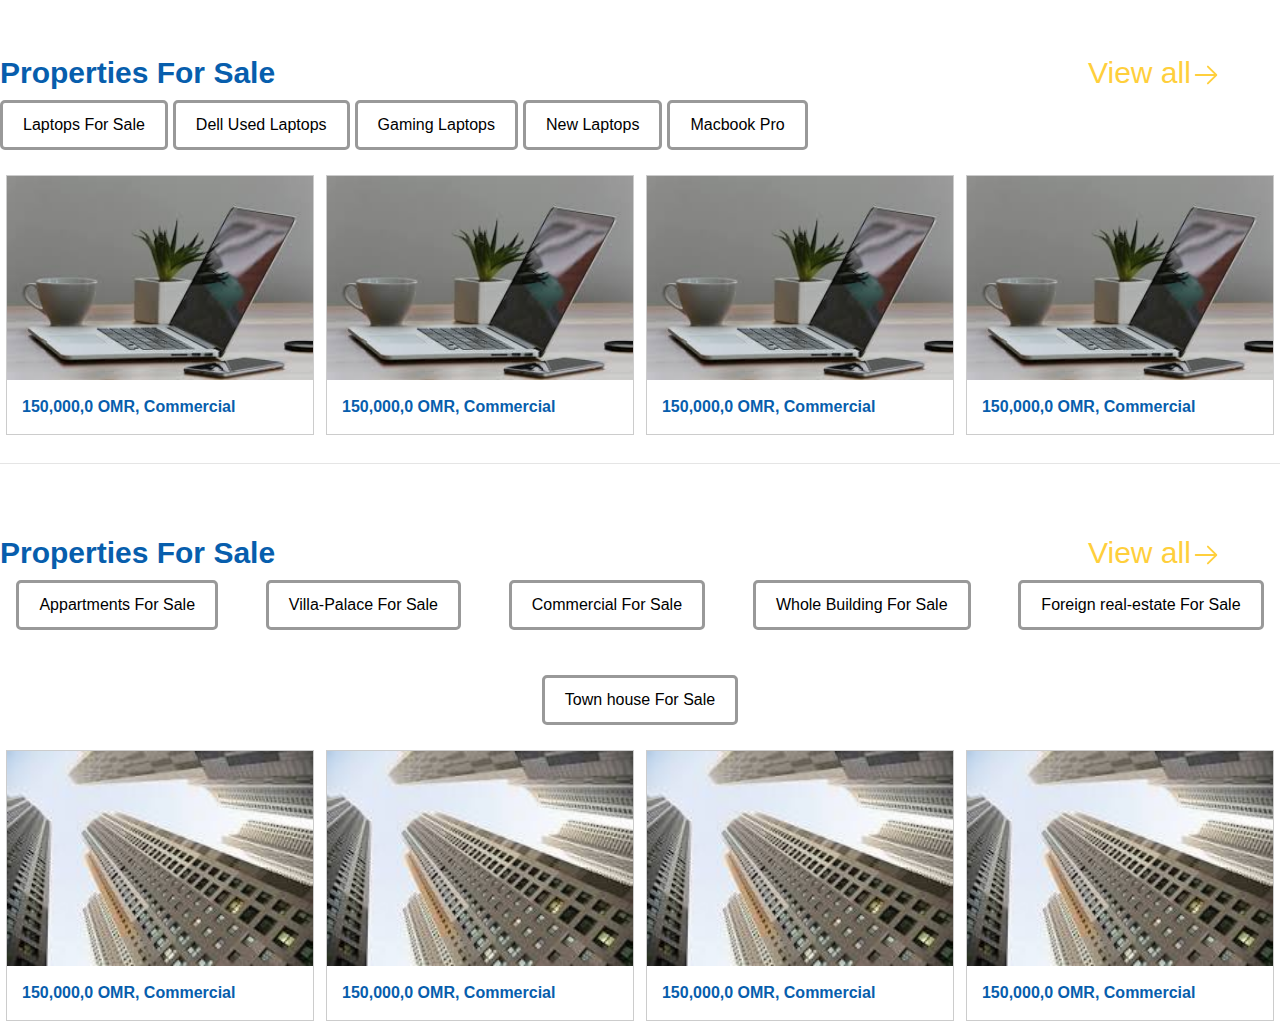
==== page1.html @ af8d867c "Added my project" ====
<!DOCTYPE html>
<html lang="en">
    <meta charset="UTF-8">
    <meta name="viewport" content="width=device-width, initial-scale=1.0">
    <title>E-Commerce</title>
    <link href="https://stackpath.bootstrapcdn.com/bootstrap/4.5.2/css/bootstrap.min.css" rel="stylesheet">
    <link rel="stylesheet" href="style1.css">
    <head>
<body>

    <div class="top-nav-page1">
        <div class="sale-all-div">
            <div id="div1">Properties For Sale</div>
            <div id="div2">View all<svg xmlns="http://www.w3.org/2000/svg" width="1em" height="1em" viewBox="0 0 256 256"><path fill="currentColor" d="m221.66 133.66l-72 72a8 8 0 0 1-11.32-11.32L196.69 136H40a8 8 0 0 1 0-16h156.69l-58.35-58.34a8 8 0 0 1 11.32-11.32l72 72a8 8 0 0 1 0 11.32"/></svg></div>
        </div>
    </div>
    
    
    <div class="letterlist">
      <a href="/list/A"> Laptops For Sale</a>
      <a href="/list/B">Dell Used Laptops</a>
      <a href="/list/C">Gaming Laptops</a>
      <a href="/list/D">New Laptops</a>
      <a href="/list/E">Macbook Pro</a>
      
    
    </div>
    
    
    <div class="responsive">
      <div class="gallery">
        <a target="_blank" href="laptop2.jpg">
          <img src="laptop2.jpg" alt="Cinque Terre" width="600" height="400">
        </a>
        <div class="desc">150,000,0 OMR, Commercial</div>
      </div>
    </div>
    
    
    <div class="responsive">
      <div class="gallery">
        <a target="_blank" href="laptop2.jpg">
          <img src="laptop2.jpg" alt="Forest" width="600" height="400">
        </a>
        <div class="desc">150,000,0 OMR, Commercial</div>
      </div>
    </div>
    
    <div class="responsive">
      <div class="gallery">
        <a target="_blank" href="laptop2.jpg">
          <img src="laptop2.jpg"  width="600" height="400">
        </a>
        <div class="desc">150,000,0 OMR, Commercial</div>
      </div>
    </div>
    
    <div class="responsive">
      <div class="gallery">
        <a target="_blank" href="laptop2.jpg">
          <img src="laptop2.jpg" width="600" height="400">
        </a>
        <div class="desc">150,000,0 OMR, Commercial</div>
      </div>
    </div>
    
    <div class="clearfix"></div>
    
    <div style="padding:6px;">
      </div>
      <hr>

      <div class="top-nav-page1">
        <div class="sale-all-div">
            <div id="diva">Properties For Sale</div>
            <div id="divb">View all<svg xmlns="http://www.w3.org/2000/svg" width="1em" height="1em" viewBox="0 0 256 256"><path fill="currentColor" d="m221.66 133.66l-72 72a8 8 0 0 1-11.32-11.32L196.69 136H40a8 8 0 0 1 0-16h156.69l-58.35-58.34a8 8 0 0 1 11.32-11.32l72 72a8 8 0 0 1 0 11.32"/></svg></div>
        </div>
    </div>
    
    
    
      <div class="letterlist1">
        <a href="/list/A"> Appartments For Sale</a>
        <a href="/list/B">Villa-Palace For Sale</a>
        <a href="/list/C">Commercial For Sale</a>
        <a href="/list/D">Whole Building For Sale</a>
        <a href="/list/E">Foreign real-estate For Sale</a>
        <a href="/list/F">Town house For Sale</a>
      
      </div>
      
      
      <div class="responsive">
        <div class="gallery">
          <a target="_blank" href="property.jpg">
            <img src="property.jpg" alt="Cinque Terre" width="600" height="400">
          </a>
          <div class="desc">150,000,0 OMR, Commercial</div>
        </div>
      </div>
      
      
      <div class="responsive">
        <div class="gallery">
          <a target="_blank" href="property.jpg">
            <img src="property.jpg" alt="Forest" width="600" height="400">
          </a>
          <div class="desc">150,000,0 OMR, Commercial</div>
        </div>
      </div>
      
      <div class="responsive">
        <div class="gallery">
          <a target="_blank" href="property.jpg">
            <img src="property.jpg"  width="600" height="400">
          </a>
          <div class="desc">150,000,0 OMR, Commercial</div>
        </div>
      </div>
      
      <div class="responsive">
        <div class="gallery">
          <a target="_blank" href="property.jpg">
            <img src="property.jpg" width="600" height="400">
          </a>
          <div class="desc">150,000,0 OMR, Commercial</div>
        </div>
      </div>
      
      <div class="clearfix"></div>
      
      <div style="padding:6px;">
        </div>
      
      
</head>
</body>
</html>
---- style1.css ----
div.gallery {
    border: 1px solid #ccc;
  }
  
  div.gallery:hover {
    border: 1px solid #1a1919;
  }
  
  div.gallery img {
    width: 100%;
    height: auto;

  }
  
  div.desc {
    padding: 15px;
    text-align: left;
    color: #075ead;
    font-weight: bold;
  }
  
  * {
    box-sizing: border-box;
  }
  
  .responsive {
    padding: 0 6px;
    float: left;
    width: 24.99999%;
  }
  
  @media only screen and (max-width: 700px) {
    .responsive {
      width: 49.99999%;
      margin: 6px 0;
    }
  }
  
  @media only screen and (max-width: 500px) {
    .responsive {
      width: 100%;
    }
  }
  
  .clearfix:after {
    content: "";
    display: table;
    clear: both;
  }
  
  
  
  .letterlist {
    display: flex;
    flex-wrap: wrap;
    gap: 5px;
    justify-content: flex-start;
    
  }
  
  .letterlist a {
      margin-bottom: 25px;
      margin-top: 5px;
      color:black;
      padding: 10px 20px;
      background: white;
      font-size:16px;
      font-weight: lighter;
      border:solid #999999;
      border-radius: 5px;
  }
  
  #div1{
    justify-content: left;
    color: #075ead;
    font-weight: bold;
    width: 33.33%;
    float: left;
    font-size: 30px;
    margin-top: 50px;
  
  
  }
  #div2{
    justify-content: right;
    color: #ffcf3c;
    font-weight: lighter;
    width: 15%;
    float: right;
    font-size: 30px;
    margin-top: 50px;
  }
  
  .letterlist1 {
    display: flex;
    flex-wrap: wrap;
    gap: 15px;
    justify-content: space-around;
    
  }
  
  .letterlist1 a {
      margin-bottom: 25px;
      margin-top: 5px;
      color:black;
      padding: 10px 20px;
      background: white;
      font-size:16px;
      font-weight: lighter;
      border:solid #999999;
      border-radius: 5px;
  }


  .top-nav-page1{
    display: flex;
    flex-direction: column;
  }


  .sale-all-div{
    display: flex;
    flex-direction: row;
    justify-content: space-between;
    flex-grow: 1;
  }


  #diva{
    justify-content: left;
    color: #075ead;
    font-weight: bold;
    width: 33.33%;
    float: left;
    font-size: 30px;
    margin-top: 50px;
  
  
  }
  #divb{
    justify-content: right;
    color: #ffcf3c;
    font-weight: lighter;
    width: 15%;
    float: right;
    font-size: 30px;
    margin-top: 50px;
  }
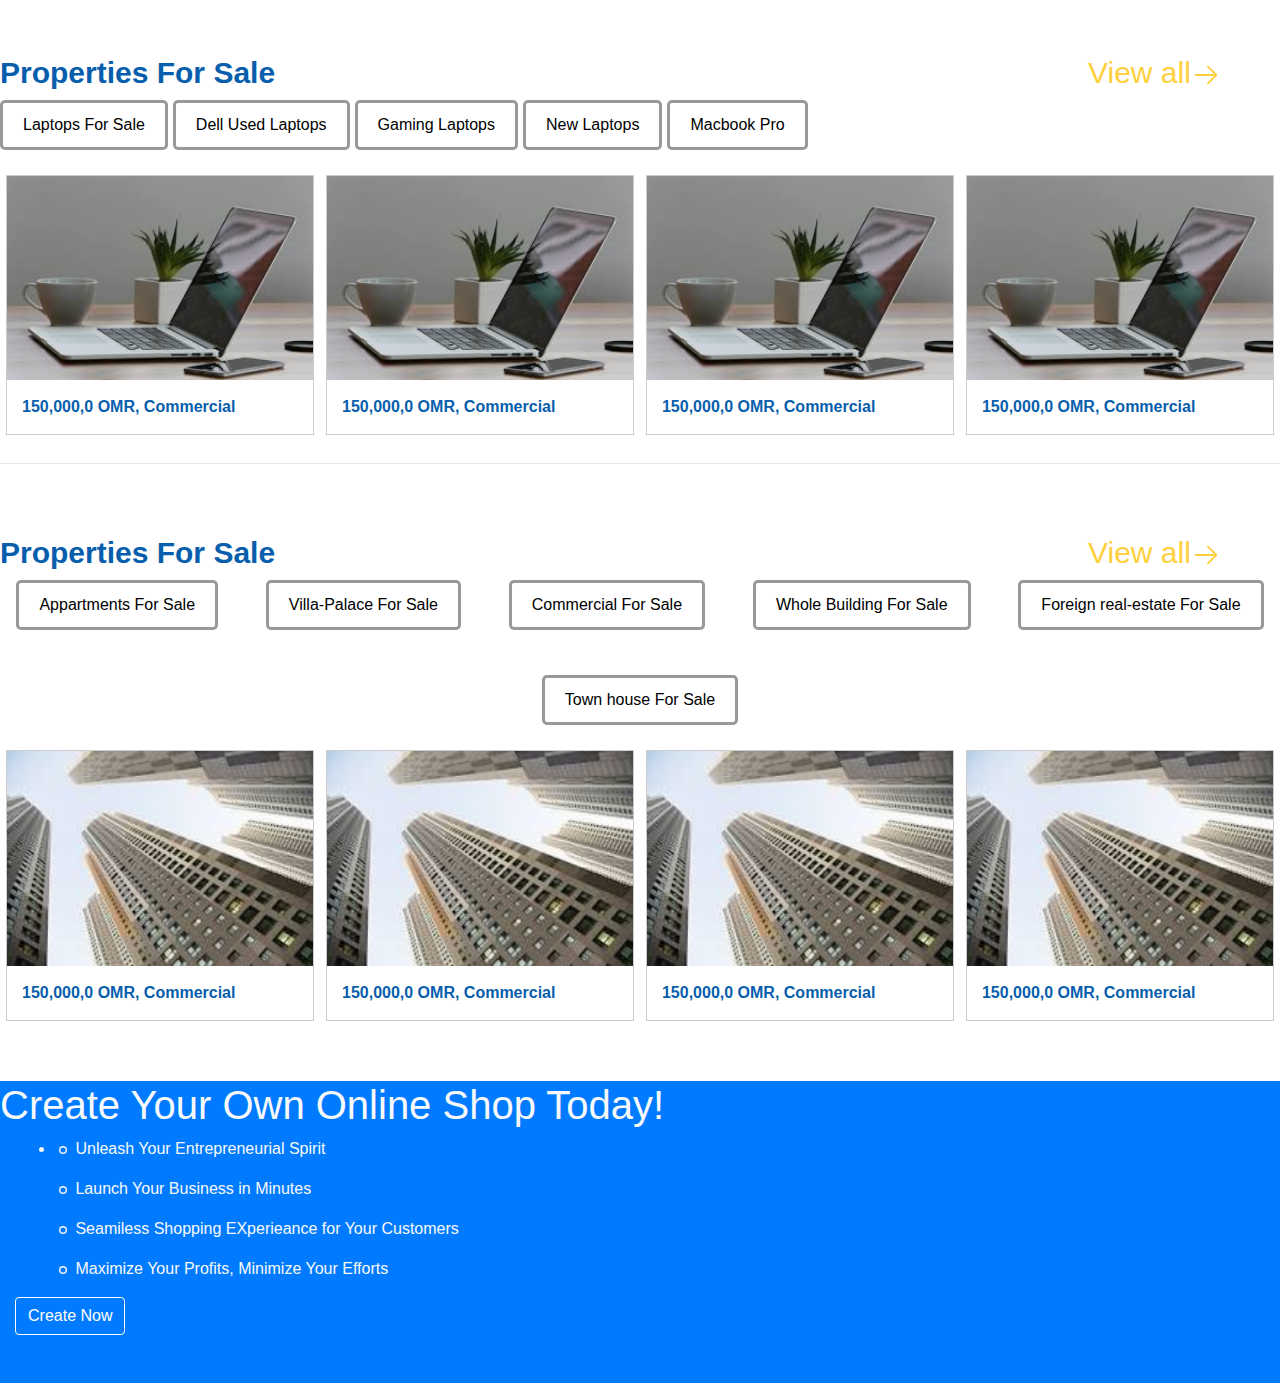
==== commit 0db04b4e: "Transferred all the files into their respective folders" ====
--- a/page1.html
+++ b/page1.html
@@ -4,7 +4,7 @@
     <meta name="viewport" content="width=device-width, initial-scale=1.0">
     <title>E-Commerce</title>
     <link href="https://stackpath.bootstrapcdn.com/bootstrap/4.5.2/css/bootstrap.min.css" rel="stylesheet">
-    <link rel="stylesheet" href="style1.css">
+    <link rel="stylesheet" href="assets/CSS/style1.css">
     <head>
 <body>
 
@@ -29,8 +29,8 @@
     
     <div class="responsive">
       <div class="gallery">
-        <a target="_blank" href="laptop2.jpg">
-          <img src="laptop2.jpg" alt="Cinque Terre" width="600" height="400">
+        <a target="_blank" href="assets/images/products/laptop2.jpg">
+          <img src="assets/images/products/laptop2.jpg" alt="Cinque Terre" width="600" height="400">
         </a>
         <div class="desc">150,000,0 OMR, Commercial</div>
       </div>
@@ -39,8 +39,8 @@
     
     <div class="responsive">
       <div class="gallery">
-        <a target="_blank" href="laptop2.jpg">
-          <img src="laptop2.jpg" alt="Forest" width="600" height="400">
+        <a target="_blank" href="assets/images/products/laptop2.jpg">
+          <img src="assets/images/products/laptop2.jpg" alt="Forest" width="600" height="400">
         </a>
         <div class="desc">150,000,0 OMR, Commercial</div>
       </div>
@@ -48,8 +48,8 @@
     
     <div class="responsive">
       <div class="gallery">
-        <a target="_blank" href="laptop2.jpg">
-          <img src="laptop2.jpg"  width="600" height="400">
+        <a target="_blank" href="assets/images/products/laptop2.jpg">
+          <img src="assets/images/products/laptop2.jpg"  width="600" height="400">
         </a>
         <div class="desc">150,000,0 OMR, Commercial</div>
       </div>
@@ -57,8 +57,8 @@
     
     <div class="responsive">
       <div class="gallery">
-        <a target="_blank" href="laptop2.jpg">
-          <img src="laptop2.jpg" width="600" height="400">
+        <a target="_blank" href="assets/images/products/laptop2.jpg">
+          <img src="assets/images/products/laptop2.jpg" width="600" height="400">
         </a>
         <div class="desc">150,000,0 OMR, Commercial</div>
       </div>
@@ -92,8 +92,8 @@
       
       <div class="responsive">
         <div class="gallery">
-          <a target="_blank" href="property.jpg">
-            <img src="property.jpg" alt="Cinque Terre" width="600" height="400">
+          <a target="_blank" href="assets/images/products/property.jpg">
+            <img src="assets/images/products/property.jpg" alt="Cinque Terre" width="600" height="400">
           </a>
           <div class="desc">150,000,0 OMR, Commercial</div>
         </div>
@@ -102,8 +102,8 @@
       
       <div class="responsive">
         <div class="gallery">
-          <a target="_blank" href="property.jpg">
-            <img src="property.jpg" alt="Forest" width="600" height="400">
+          <a target="_blank" href="assets/images/products/property.jpg">
+            <img src="assets/images/products/property.jpg" alt="Forest" width="600" height="400">
           </a>
           <div class="desc">150,000,0 OMR, Commercial</div>
         </div>
@@ -111,8 +111,8 @@
       
       <div class="responsive">
         <div class="gallery">
-          <a target="_blank" href="property.jpg">
-            <img src="property.jpg"  width="600" height="400">
+          <a target="_blank" href="assets/images/products/property.jpg">
+            <img src="assets/images/products/property.jpg"  width="600" height="400">
           </a>
           <div class="desc">150,000,0 OMR, Commercial</div>
         </div>
@@ -120,8 +120,8 @@
       
       <div class="responsive">
         <div class="gallery">
-          <a target="_blank" href="property.jpg">
-            <img src="property.jpg" width="600" height="400">
+          <a target="_blank" href="assets/images/products/property.jpg">
+            <img src="assets/images/products/property.jpg" width="600" height="400">
           </a>
           <div class="desc">150,000,0 OMR, Commercial</div>
         </div>
@@ -131,8 +131,23 @@
       
       <div style="padding:6px;">
         </div>
+
+
+  <div class="container-fluid bg-primary text-light">
+    <div class="row mt-5">
       
-      
+      <h1>Create Your Own Online Shop Today!</h1>
+    </div>
+      <ul>
+        <li>
+          <p><svg xmlns="http://www.w3.org/2000/svg" width="1em" height="1em" viewBox="0 0 16 16"><path fill="currentColor" fill-rule="evenodd" d="M8 12a4 4 0 1 0 0-8a4 4 0 0 0 0 8m2.61-4a2.61 2.61 0 1 1-5.22 0a2.61 2.61 0 0 1 5.22 0M8 5.246" clip-rule="evenodd"/></svg> Unleash Your Entrepreneurial Spirit</p>
+          <p><svg xmlns="http://www.w3.org/2000/svg" width="1em" height="1em" viewBox="0 0 16 16"><path fill="currentColor" fill-rule="evenodd" d="M8 12a4 4 0 1 0 0-8a4 4 0 0 0 0 8m2.61-4a2.61 2.61 0 1 1-5.22 0a2.61 2.61 0 0 1 5.22 0M8 5.246" clip-rule="evenodd"/></svg> Launch Your Business in Minutes</p>
+          <p><svg xmlns="http://www.w3.org/2000/svg" width="1em" height="1em" viewBox="0 0 16 16"><path fill="currentColor" fill-rule="evenodd" d="M8 12a4 4 0 1 0 0-8a4 4 0 0 0 0 8m2.61-4a2.61 2.61 0 1 1-5.22 0a2.61 2.61 0 0 1 5.22 0M8 5.246" clip-rule="evenodd"/></svg> Seamiless Shopping EXperieance for Your Customers</p>
+          <p><svg xmlns="http://www.w3.org/2000/svg" width="1em" height="1em" viewBox="0 0 16 16"><path fill="currentColor" fill-rule="evenodd" d="M8 12a4 4 0 1 0 0-8a4 4 0 0 0 0 8m2.61-4a2.61 2.61 0 1 1-5.22 0a2.61 2.61 0 0 1 5.22 0M8 5.246" clip-rule="evenodd"/></svg> Maximize Your Profits, Minimize Your Efforts</p>
+        </li>
+      </ul>
+    <div class="btn btn-primary mb-5" style="border: 1px solid white;">Create Now</div>
+  </div>
 </head>
 </body>
 </html>--- a/assets/CSS/style1.css
+++ b/assets/CSS/style1.css
@@ -0,0 +1,178 @@
+div.gallery {
+    border: 1px solid #ccc;
+  }
+  
+  div.gallery:hover {
+    border: 1px solid #1a1919;
+  }
+  
+  div.gallery img {
+    width: 100%;
+    height: auto;
+
+  }
+  
+  div.desc {
+    padding: 15px;
+    text-align: left;
+    color: #075ead;
+    font-weight: bold;
+  }
+  
+  * {
+    box-sizing: border-box;
+  }
+  
+  .responsive {
+    padding: 0 6px;
+    float: left;
+    width: 24.99999%;
+  }
+  
+  @media only screen and (max-width: 700px) {
+    .responsive {
+      width: 49.99999%;
+      margin: 6px 0;
+    }
+  }
+  
+  @media only screen and (max-width: 500px) {
+    .responsive {
+      width: 100%;
+    }
+  }
+  
+  .clearfix:after {
+    content: "";
+    display: table;
+    clear: both;
+  }
+  
+  
+  
+  .letterlist {
+    display: flex;
+    flex-wrap: wrap;
+    gap: 5px;
+    justify-content: flex-start;
+    
+  }
+  
+  .letterlist a {
+      margin-bottom: 25px;
+      margin-top: 5px;
+      color:black;
+      padding: 10px 20px;
+      background: white;
+      font-size:16px;
+      font-weight: lighter;
+      border:solid #999999;
+      border-radius: 5px;
+  }
+  
+  #div1{
+    justify-content: left;
+    color: #075ead;
+    font-weight: bold;
+    width: 33.33%;
+    float: left;
+    font-size: 30px;
+    margin-top: 50px;
+  
+  
+  }
+  #div2{
+    justify-content: right;
+    color: #ffcf3c;
+    font-weight: lighter;
+    width: 15%;
+    float: right;
+    font-size: 30px;
+    margin-top: 50px;
+  }
+  
+  .letterlist1 {
+    display: flex;
+    flex-wrap: wrap;
+    gap: 15px;
+    justify-content: space-around;
+    
+  }
+  
+  .letterlist1 a {
+      margin-bottom: 25px;
+      margin-top: 5px;
+      color:black;
+      padding: 10px 20px;
+      background: white;
+      font-size:16px;
+      font-weight: lighter;
+      border:solid #999999;
+      border-radius: 5px;
+  }
+
+
+  .top-nav-page1{
+    display: flex;
+    flex-direction: column;
+  }
+
+
+  .sale-all-div{
+    display: flex;
+    flex-direction: row;
+    justify-content: space-between;
+    flex-grow: 1;
+  }
+
+
+  #diva{
+    justify-content: left;
+    color: #075ead;
+    font-weight: bold;
+    width: 33.33%;
+    float: left;
+    font-size: 30px;
+    margin-top: 50px;
+  
+  
+  }
+  #divb{
+    justify-content: right;
+    color: #ffcf3c;
+    font-weight: lighter;
+    width: 15%;
+    float: right;
+    font-size: 30px;
+    margin-top: 50px;
+  }
+  
+  .footer{
+    width: 100%;
+    background-color: #075ead;
+    padding-top: 4px;
+    padding-bottom: 5px;
+    margin-top: 0px;
+    justify-content: flex;
+  }
+
+  .container{
+    text-align: left;
+    color: white;
+    font-size: 16px;
+    font-weight: bold;
+    display: flex;
+  }
+  
+  .play{
+    background-color: #ffcf3c;
+    margin-top: 120px;
+    font-weight: lighter;
+    padding-left: 100px;
+  }
+
+  .play1{
+    font-weight: bold;
+  }
+    
+    